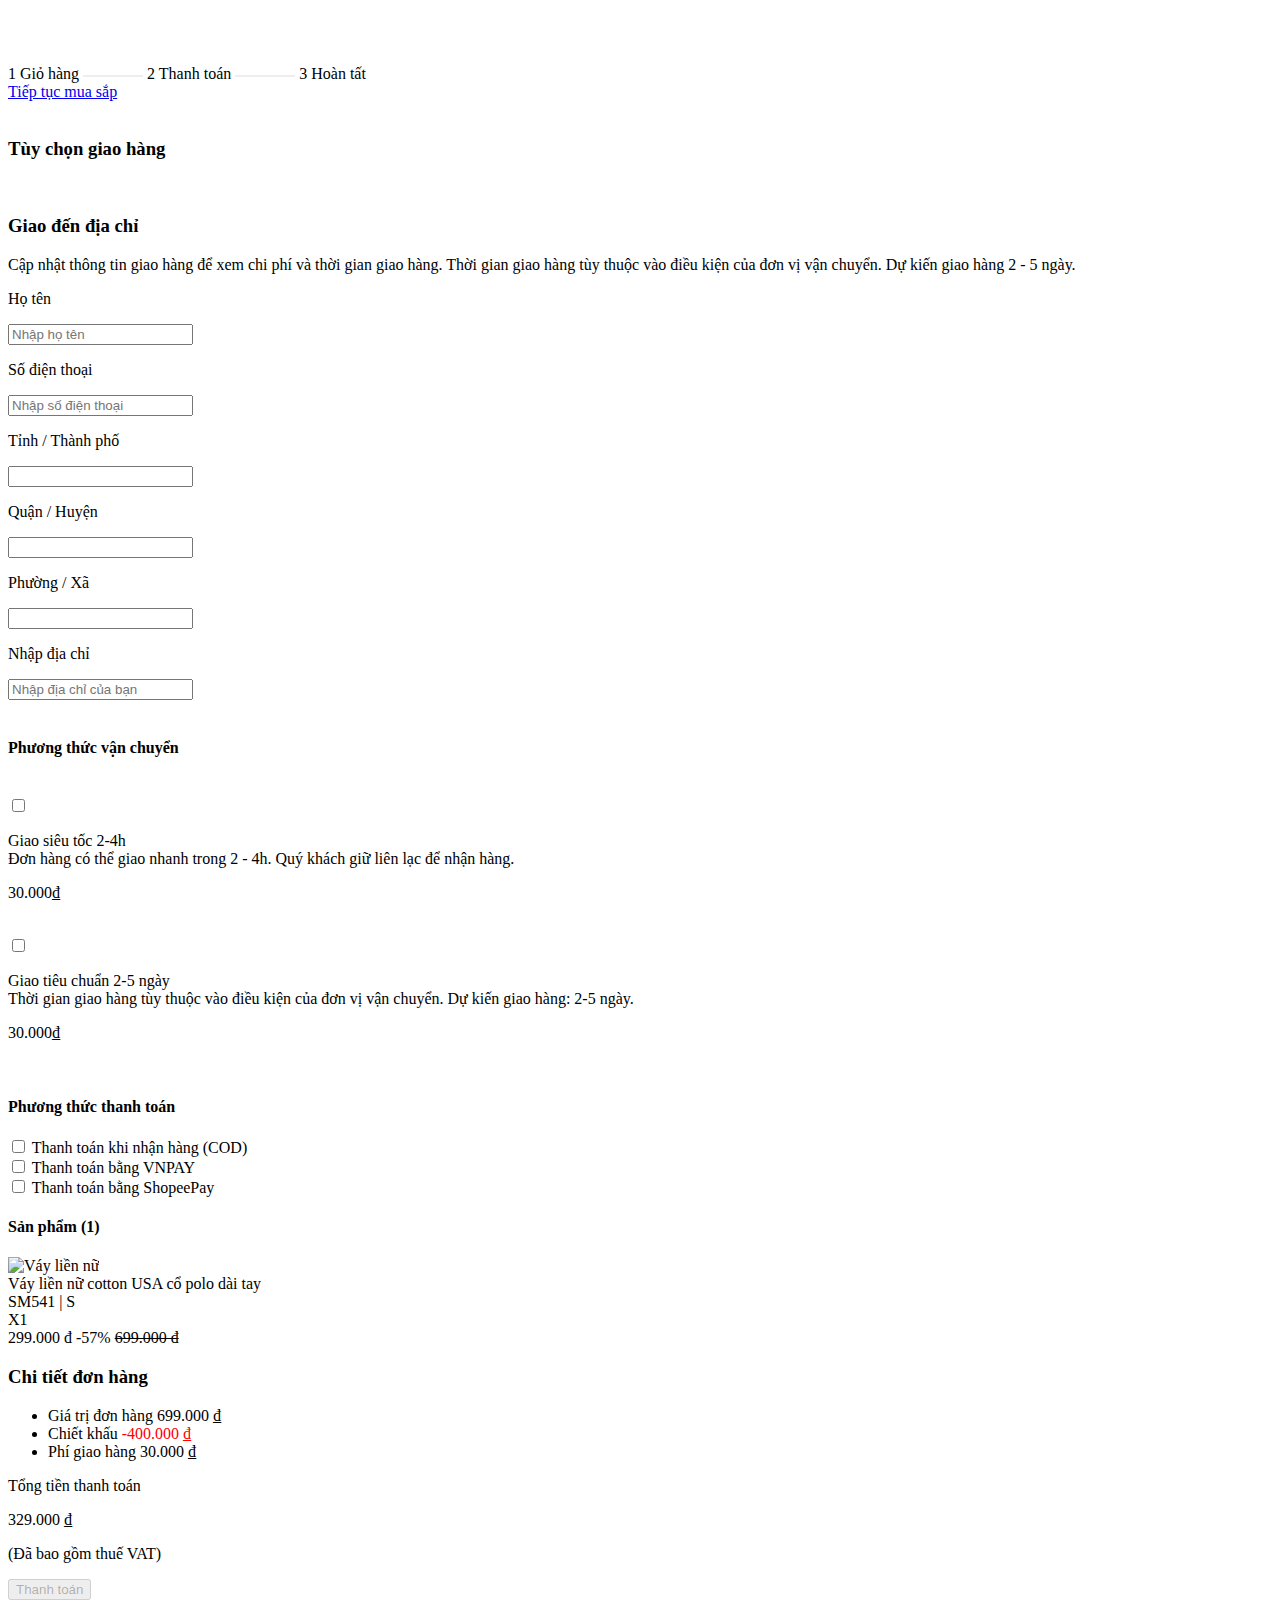
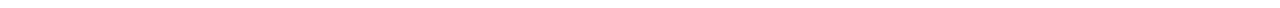
==== html/checkout.html @ fe676ab5 "crud danhmuc" ====
<!DOCTYPE html>
<html lang="en">

<head>
    <meta charset="UTF-8">
    <meta name="viewport" content="width=device-width, initial-scale=1.0">
    <link rel="stylesheet" href="css/style.css">
    <title>Checkout</title>
</head>

<body>
    <div id="header-checkout">
        <a href="index.html">
            <img src="images/logo.svg" alt="" width="70px">
        </a>
        <div class="menu">
            <span class="number">1 </span> <span>Giỏ hàng</span>
            <svg width="60" height="53">
                <line x1="0" y1="50" x2="200" y2="50" stroke="#ddd" stroke-width="1" />
            </svg>
            <span class="number">2 </span> <span>Thanh toán</span>
            <svg width="60" height="53">
                <line x1="0" y1="50" x2="200" y2="50" stroke="#ddd" stroke-width="1" />
            </svg>
            <span class="number">3 </span> <span>Hoàn tất</span>
        </div>
        <a href="index.html">Tiếp tục mua sắp</a>
    </div>
    <div id="checkout">
        <div class="main">
            <div class="thongtin">
                <div>
                    <img src="images/vitri.png" alt="">
                    <h3>Tùy chọn giao hàng</h3>
                </div>
                <div class="border">
                <div class="icon">
                    <img src="images/chamtron.avif" alt="">
                    <h3>Giao đến địa chỉ</h3>
                </div>
                    <p>
                    Cập nhật thông tin giao hàng để xem chi phí và thời gian giao hàng. Thời gian giao hàng tùy thuộc
                    vào điều kiện của đơn vị vận chuyển. Dự kiến giao hàng 2 - 5 ngày.
                </p>
                
            </div>
                <div class="thongtin1">
                    <div class="thongtin1-1">
                        <p>Họ tên</p>
                        <input type="text" placeholder="Nhập họ tên">
                    </div>
                    <div class="thongtin1-1">
                        <p>Số điện thoại</p>
                        <input type="text" placeholder="Nhập số điện thoại">
                    </div>
                </div>
                <div class="thongtin2">
                    <div class="thongtin1-1">
                        <p>Tỉnh / Thành phố</p>
                        <input type="text">
                    </div>
                    <div class="thongtin1-1">
                        <p>Quận / Huyện</p>
                        <input type="text">
                    </div>
                    <div class="thongtin1-1">
                        <p>Phường / Xã</p>
                        <input type="text">
                    </div>
                </div>
                <div class="thongtin1-1">
                    <p>Nhập địa chỉ</p>
                    <input type="text" placeholder="Nhập địa chỉ của bạn">
                </div>
            </div>
            <div class="vanchuyen">
                <div>
                    <img src="images/pttt.png" alt="">
                    <h4>Phương thức vận chuyển</h4>
                </div>
                <br>
                <div class="checkbox1">
                <input type="checkbox">
                <p>Giao siêu tốc 2-4h <br>
                Đơn hàng có thể giao nhanh trong 2 - 4h. Quý khách giữ liên lạc để nhận hàng.</p>
                <p>30.000₫</p>
            </div>
            <br>
            <div class="checkbox1">
                <input type="checkbox" name="" id="">
                <p>Giao tiêu chuẩn 2-5 ngày <br>
                Thời gian giao hàng tùy thuộc vào điều kiện của đơn vị vận chuyển. Dự kiến giao hàng: 2-5 ngày.</p>
                <p>30.000₫</p>
            </div>
        </div>
            <div class="thanhtoan">
                <div class="icon">
                    <img src="images/wallet-icon.svg" alt="">
                    <h4>Phương thức thanh toán</h4>
                </div>
                <div class="checkbox">
                    <input type="checkbox"><img src="images/cod.svg" alt=""> Thanh toán khi nhận hàng (COD) <br>
                </div>
                <div class="checkbox">
                    <input type="checkbox"><img src="images/vnpay.svg" alt=""> Thanh toán bằng VNPAY <br>
                </div>
                <div class="checkbox">
                    <input type="checkbox"><img src="images/shopeepay.svg" alt=""> Thanh toán bằng ShopeePay <br>
                </div>

            </div>
            <div class="product-container">
                <h4>Sản phẩm (1)</h4>
                <div class="product-item">
                    <img src="images/cv-nu-kaki.webp" alt="Váy liền nữ" class="product-image">
                    <div class="product-info">
                        <div class="product-title">Váy liền nữ cotton USA cổ polo dài tay
                        <div class="product-details">
                            <span class="product-code">SM541</span> | <span class="product-size">S</span>
                        </div>
                    </div>
                        <div class="product-quantity">X1</div>
                        <div class="product-price">
                            <span class="current-price">299.000 đ</span>
                            <span class="discount">-57%</span>
                            <del class="original-price">699.000 đ</del>
                        </div>
                    </div>
                </div>
            </div>            
        </div>
        <div class="sidebar">
            <h3>Chi tiết đơn hàng</h3>
            <ul>
                <li>Giá trị đơn hàng <span>699.000 ₫</span></li>
                <li>Chiết khấu <span style="color: red;">-400.000 ₫</span></li>
                <li>Phí giao hàng <span>30.000 ₫</span></li>
            </ul>
            <div class="total">
                <div>
                    <p>Tổng tiền thanh toán</p>
                    <p class="total-amount">329.000 ₫</p>
                </div>
                <p class="note">(Đã bao gồm thuế VAT)</p>
            </div>
            <button class="pay-button" disabled>Thanh toán</button>
        </div>

    </div>
</body>

</html>
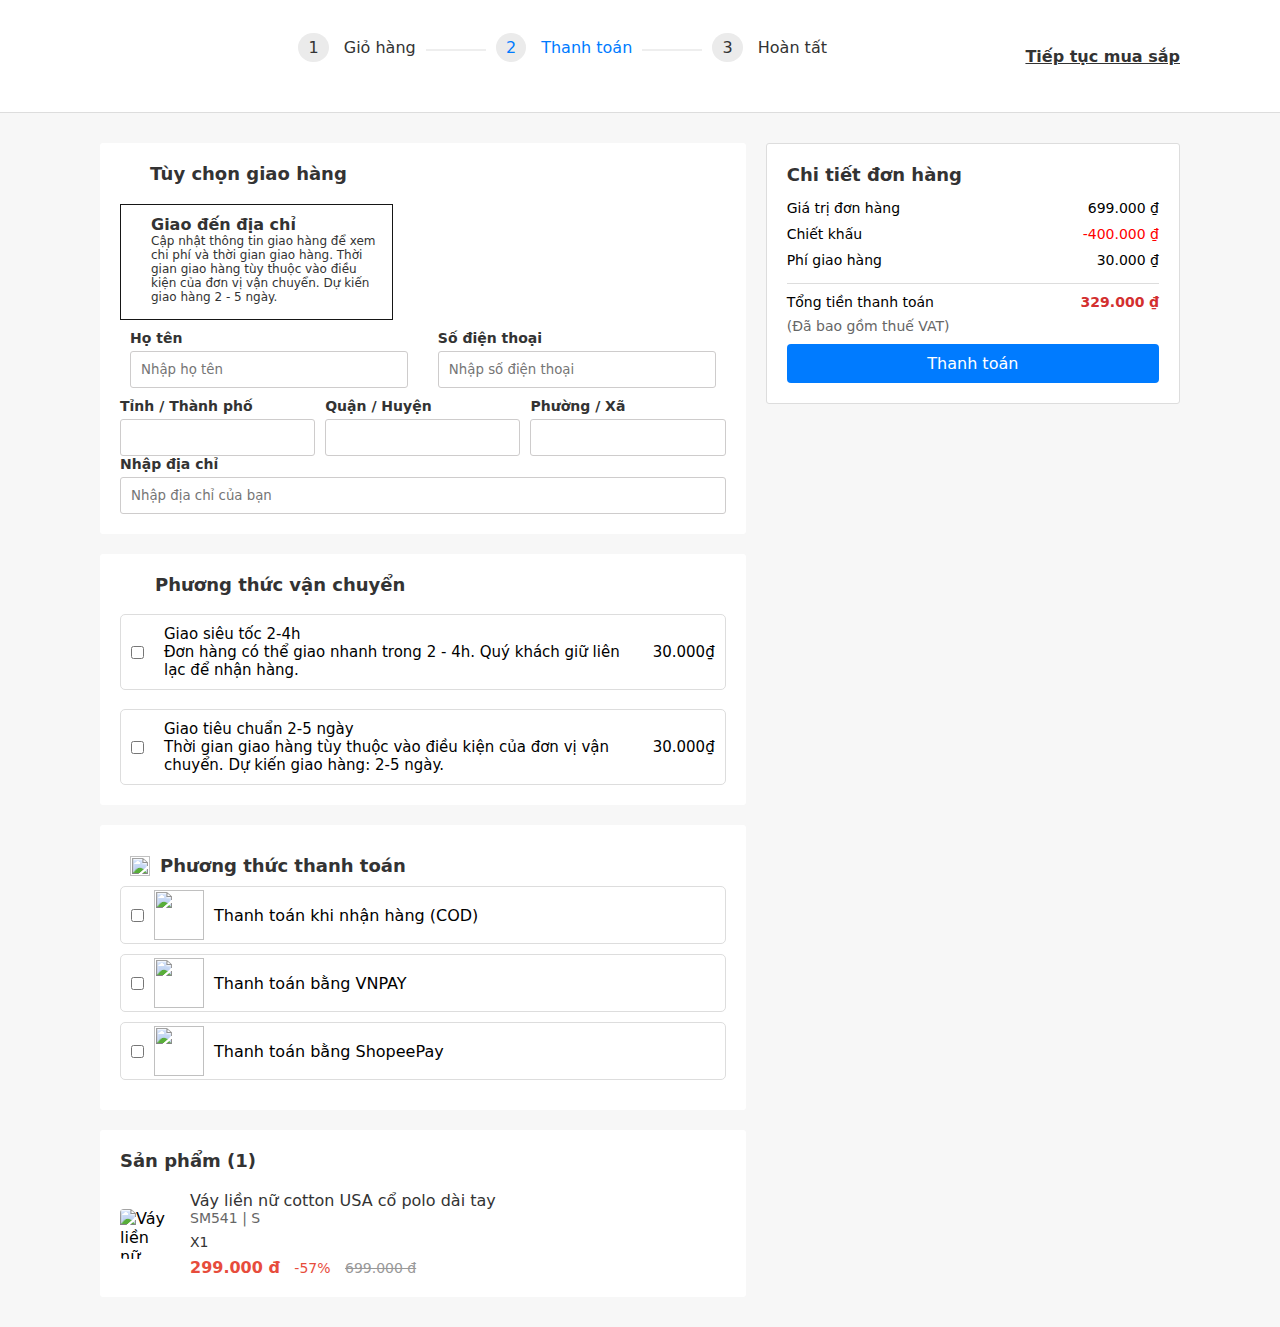
==== commit 19729dac: "Home , Admin" ====
--- a/html/checkout.html
+++ b/html/checkout.html
@@ -4,7 +4,7 @@
 <head>
     <meta charset="UTF-8">
     <meta name="viewport" content="width=device-width, initial-scale=1.0">
-    <link rel="stylesheet" href="css/style.css">
+    <link rel="stylesheet" href="/css/style.css">
     <title>Checkout</title>
 </head>
 
--- a/css/style.css
+++ b/css/style.css
@@ -0,0 +1,1207 @@
+* {
+  margin: 0;
+  padding: 0;
+  box-sizing: border-box;
+  font-family: system-ui, -apple-system, BlinkMacSystemFont, 'Segoe UI', Roboto, Oxygen, Ubuntu, Cantarell, 'Open Sans', 'Helvetica Neue', sans-serif;
+}
+
+ul li {
+  list-style: none;
+}
+
+a {
+  text-decoration: none;
+  color: #333;
+}
+
+a:hover {
+  /* color: red; */
+  color: inherit;
+}
+
+/* header all */
+#header {
+  position: sticky;
+  top: 0;
+  z-index: 1000;
+  width: 100%;
+  background-color: white;
+}
+
+#header .header-top {
+  background-color: #333f49;
+  text-align: center;
+  color: #d8b760;
+  padding: 5px;
+}
+
+#header .menu {
+  display: flex;
+  justify-content: space-between;
+  align-items: center;
+  padding: 0 100px;
+  border: 1px solid #f4f4f4;
+}
+
+#header .menu ul li a:hover {
+  color: #e2231a;
+}
+
+/* #header .menu a.active{
+  color: red;
+  } */
+#header .icon p:hover {
+  color: #e2231a;
+}
+
+/* menu  */
+.left {
+  display: flex;
+  align-items: center;
+}
+
+.left ul {
+  display: flex;
+  list-style: none;
+
+}
+
+.left ul li {
+  margin: 0 18px;
+}
+
+.left ul li a {
+  text-decoration: none;
+  color: #333;
+  font-size: 16px;
+}
+
+.right {
+  display: flex;
+  align-items: center;
+}
+
+.search-box {
+  display: flex;
+  align-items: center;
+  border-radius: 20px;
+  padding: 5px 10px;
+  background-color: rgb(245, 245, 245);
+  margin-right: 15px;
+}
+
+.search-box input {
+  border: none;
+  background: none;
+  outline: none;
+  padding-left: 5px;
+}
+
+.icon {
+  align-items: center;
+  text-align: center;
+  margin-left: 10px;
+  margin-top: 10px;
+}
+
+.icon p {
+  font-size: 14px;
+  margin-top: 5px;
+  color: #333;
+}
+
+.icon a {
+  text-decoration: none;
+}
+
+/* header giohang */
+#header1 .header-top {
+  background-color: #333f49;
+  text-align: center;
+  color: #d8b760;
+  padding: 5px;
+}
+
+#header1 .menu {
+  margin: 0;
+  padding: 0;
+  display: flex;
+  justify-content: space-between;
+  align-items: center;
+  padding: 0 100px;
+
+}
+
+#header1 .menu ul li a:hover {
+  color: #e2231a;
+}
+
+#header1 .icon p:hover {
+  color: #e2231a;
+}
+
+/* ghim giohang */
+.cart-summary {
+  position: relative;
+  /* Ban đầu ở vị trí bình thường */
+  transition: all 0.3s ease;
+  /* Hiệu ứng mượt khi chuyển đổi */
+  text-align: center;
+  border-top: 1px solid #ccc;
+  /* Đổi màu theo ý muốn */
+  font-size: 18px;
+  background-color: white;
+  padding: 10px 0px;
+}
+
+.cart-summary.sticky {
+  position: fixed;
+  top: 0;
+  /* Đảm bảo không có khoảng hở */
+  left: 0;
+  width: 100%;
+  background-color: white;
+  padding: 10px 0;
+  /* Khoảng cách bên trong */
+  margin: 0;
+  /* Loại bỏ margin */
+  text-align: center;
+  z-index: 1000;
+  box-shadow: 0 2px 5px rgba(0, 0, 0, 0.1);
+}
+
+/* header checkout  */
+#header-checkout {
+  display: flex;
+  padding: 0px 100px;
+  align-items: center;
+  /* Căn giữa theo chiều dọc */
+  justify-content: space-between;
+  background-color: #fff;
+  border-bottom: 1px solid #ddd;
+}
+
+#header-checkout .menu {
+  flex-grow: 1;
+  /* Chiếm không gian còn lại */
+  text-align: center;
+  /* Căn giữa nội dung */
+  font-size: 16px;
+  /* Kích thước chữ */
+  color: #333;
+  padding-bottom: 50px;
+}
+
+#header-checkout .menu span {
+  margin: 0 30px;
+  /* Khoảng cách giữa các mục menu */
+  display: inline-block;
+}
+
+#header-checkout .menu span {
+  font-size: 16px;
+  color: #333;
+  margin: 0 5px;
+}
+
+#header-checkout .menu .number {
+  background-color: #ebebeb;
+  padding: 5px 10px;
+  border-radius: 100%;
+}
+
+#header-checkout .menu span:nth-child(4) {
+  color: #007bff;
+  /* Highlight step 2 */
+}
+
+#header-checkout .menu span:nth-child(5) {
+  color: #007bff;
+  /* Highlight step 2 */
+}
+
+#header-checkout a {
+  text-decoration: none;
+  /* Xóa gạch chân */
+  font-weight: bold;
+  /* Chữ đậm */
+  margin-left: 20px;
+  text-decoration: underline;
+  /* Khoảng cách từ menu */
+}
+
+/* main home  */
+.main-content {
+  display: grid;
+  grid-template-columns: repeat(3, 1fr);
+  padding: 10px 100px;
+  gap: 20px;
+  border-bottom: 1px solid #d8d8d8;
+  background-color: white;
+}
+
+.content {
+  display: flex;
+}
+
+.content img {
+  width: 45px;
+  height: 45px;
+}
+
+#main .content span {
+  padding-left: 20px;
+  font-weight: bold;
+  color: #252525;
+}
+
+.content p {
+  padding-left: 20px;
+  color: #333;
+  font-size: 14px;
+}
+
+#main .products {
+  padding: 15px 100px;
+}
+
+#main .products img {
+  width: 100%;
+  padding-bottom: 50px;
+}
+
+#main .product {
+  display: grid;
+  grid-template-columns: repeat(4, 1fr);
+  gap: 20px;
+}
+
+/* main chitiet  */
+#main-detail {
+  display: flex;
+  background-color: #f9f9f9;
+  padding: 30px 100px;
+}
+
+#main-detail .images img {
+  width: 50%;
+}
+
+#main-detail .product-detail {
+  width: 90%;
+}
+
+#main-detail .product-detail .product-title {
+  font-size: 20px;
+}
+
+#main-detail .product-detail .product-id {
+  font-size: 15px;
+  display: flex;
+  font-weight: lighter;
+}
+
+#main-detail .product-detail .product-id p {
+  font-weight: 400;
+  margin-left: 5px;
+}
+
+#main-detail .product-detail .product-price {
+  font-size: 20px;
+  font-weight: bold;
+}
+
+#main-detail .product-detail .product-sale {
+  color: red;
+}
+
+#main-detail .product-detail .product-sale del {
+  color: #888;
+  margin-right: 10px;
+}
+
+#main-detail .product-detail .product-size {
+  margin-top: 20px;
+  margin-bottom: 20px;
+}
+
+#main-detail .product-detail .product-size span {
+  width: 50px;
+  /* Chiều rộng */
+  height: 50px;
+  /* Chiều cao */
+  display: inline-block;
+  /* Đảm bảo width/height áp dụng cho span */
+  border: 1px solid rgb(222, 222, 222);
+  text-align: center;
+  line-height: 46px;
+  margin-right: 10px;
+}
+
+#main-detail .product-detail .product-button {
+  background-color: #da291c;
+  width: 70%;
+  color: white;
+  border: none;
+  border-radius: 5px;
+  padding: 10px;
+  font-size: 16px;
+  font-family: Verdana, Geneva, Tahoma, sans-serif;
+  margin-bottom: 20px;
+}
+
+#main-detail .accordion-item,
+.accordion-header,
+.accordion-body,
+.accordion-button {
+  background-color: #f9f9f9;
+  /* Màu nền áp dụng chung */
+  color: #333;
+  /* Màu chữ áp dụng chung */
+}
+
+#detail .contents {
+  display: grid;
+  padding: 0 100px;
+  grid-template-columns: repeat(3, 1fr);
+  gap: 20px;
+  background-color: #f9f9f9;
+}
+
+#detail .content span {
+  margin-left: 20px;
+  font-weight: 600;
+  font-size: 14px;
+  font-family: Verdana, Geneva, Tahoma, sans-serif;
+}
+
+#detail h4 {
+  margin-top: 30px;
+}
+
+#detail .products {
+  padding: 15px 100px;
+  background-color: #f9f9f9;
+}
+
+#detail .products img {
+  width: 100%;
+  padding-bottom: 50px;
+}
+
+#detail .product {
+  display: grid;
+  grid-template-columns: repeat(4, 1fr);
+  gap: 20px;
+}
+
+
+
+/* main myacc  */
+#content {
+  display: flex;
+  padding: 0 100px;
+  background-color: #f7f7f7;
+  gap: 30px;
+}
+
+#content .sidebar {
+  width: 30%;
+  border: 1px solid #eeeeee;
+  margin: 20px 0px;
+  border-radius: 10px;
+}
+
+#content .sidebar .avt{
+  text-align: center;
+  font-size: 17px;
+  font-weight: bold;
+  font-family: Verdana, Geneva, Tahoma, sans-serif;
+}
+
+#content .sidebar .avt img {
+  width: 100px;
+  height: 100px;
+  border-radius: 50%;
+  border: 2px solid #666;
+}
+
+#content .sidebar .sbcon {
+  border-radius: 5px;
+  padding: 15px;
+}
+
+#content .sidebar .sbcon span {
+  font-size: 14px;
+  font-family: Verdana, Geneva, Tahoma, sans-serif;
+  margin-left: 20px;
+}
+
+#content .sidebar .sbcon:hover {
+  background-color: #edf1f5;
+}
+
+#content .sidebar .sbcon img {
+  width: 28px;
+  background-color: #f7f7f7;
+  border-radius: 3px;
+  padding: 2px;
+}
+#content .sidebar a{
+  text-decoration: none;
+  color: #252525;
+}
+#content .main-myacc {
+  width: 70%;
+  background-color: white;
+  border: 1px solid #ececec;
+  padding: 20px;
+  margin: 20px 0px;
+  border-radius: 10px;
+}
+
+#content .main-myacc p {
+  font-size: 20px;
+  font-weight: bold;
+}
+
+#content .main-myacc div {
+  margin: 10px;
+}
+
+#content .main-myacc span {
+  font-size: 14px;
+  font-weight: 500;
+  font-family: Verdana, Geneva, Tahoma, sans-serif;
+}
+
+#content .main-myacc .uudai {
+  color: #555;
+  font-size: 12px;
+}
+
+#content .main-myacc input {
+  width: 100%;
+  border: none;
+  border-radius: 5px;
+  border: 1px solid rgb(199, 199, 199);
+  padding: 8px;
+  background-color: #edf1f5;
+}
+#content .edit-acc button {
+  width: 100%;
+  border: none;
+  border-radius: 5px;
+  border: 1px solid rgb(199, 199, 199);
+  padding: 8px;
+  color:white;
+  font-weight: bolder;
+  background-color: #da291c;
+}
+
+/* main checkout */
+
+#checkout {
+  background-color: #f7f7f7;
+  display: flex;
+  padding: 30px 100px;
+}
+
+/* Phần container chính */
+.thongtin {
+  width: 97%;
+  padding: 20px;
+  color: #333;
+  background-color: white;
+  border-radius: 3px;
+}
+
+/* Header */
+.thongtin>div:first-child {
+  display: flex;
+  align-items: center;
+  margin-bottom: 20px;
+}
+
+.thongtin>div:first-child img {
+  width: 20px;
+  margin-right: 10px;
+}
+
+.thongtin>div:first-child h3 {
+  font-size: 18px;
+  margin: 0;
+}
+
+.thongtin .icon {
+  display: flex;
+  margin: 0;
+}
+
+.thongtin .icon h3 {
+  font-size: 16px;
+  font-weight: bold;
+}
+
+.thongtin .icon img {
+  width: 20px;
+  padding-right: 5px;
+}
+
+.thongtin .border {
+  width: 45%;
+  padding: 10px;
+  border: 1px solid #161616;
+}
+
+.thongtin .border p {
+  font-weight: lighter;
+  font-size: 12px;
+  padding-left: 20px;
+}
+
+.thongtin1 {
+  display: grid;
+  grid-template-columns: repeat(2, 1fr);
+  gap: 10px;
+}
+
+.thongtin2 {
+  display: grid;
+  grid-template-columns: repeat(3, 1fr);
+  gap: 10px;
+}
+
+.thongtin1 .thongtin1-1 {
+  padding: 10px;
+}
+
+.thongtin p {
+  padding-bottom: 5px;
+  font-size: 14px;
+  font-weight: bolder;
+}
+
+.thongtin input {
+  border-radius: 3px;
+  border: none;
+  border: 1px solid #cecccc;
+  padding: 10px;
+  width: 100%;
+}
+
+.sidebar {
+  width: 60%;
+  height: 100%;
+  background-color: white;
+  padding: 20px;
+  border-radius: 3px;
+  border: 1px solid #ddd;
+}
+
+.sidebar h3 {
+  font-size: 18px;
+  margin-bottom: 15px;
+  color: #333;
+}
+
+.sidebar ul {
+  list-style: none;
+  padding: 0;
+  margin: 0;
+}
+
+.sidebar ul li {
+  display: flex;
+  justify-content: space-between;
+  font-size: 14px;
+  margin-bottom: 10px;
+}
+
+.sidebar p {
+  font-size: 14px;
+  margin: 10px 0;
+}
+
+.sidebar .total {
+  margin-top: 15px;
+  border-top: 1px solid #ddd;
+  padding-top: 10px;
+}
+
+.sidebar .total div {
+  display: flex;
+  justify-content: space-between;
+}
+
+.sidebar .total p {
+  margin: 0;
+  font-size: 14px;
+}
+
+.sidebar .total-amount {
+  font-size: 18px;
+  font-weight: bold;
+  color: #d32f2f;
+  margin-top: 5px;
+}
+
+.sidebar .note {
+  font-size: 6px;
+  color: #666;
+  padding: 8px 0px 10px 0px;
+}
+
+.pay-button {
+  width: 100%;
+  padding: 10px;
+  background-color: #007bff;
+  border: none;
+  border-radius: 4px;
+  color: #fff;
+  font-size: 16px;
+  cursor: not-allowed;
+}
+
+.vanchuyen {
+  margin-top: 20px;
+  width: 97%;
+  padding: 20px;
+  border-radius: 3px;
+  background-color: white;
+}
+
+.vanchuyen div {
+  display: flex;
+  align-items: center;
+}
+
+.vanchuyen img {
+  width: 25px;
+  margin-right: 10px;
+}
+
+.vanchuyen h4 {
+  margin: 0;
+  font-size: 18px;
+  color: #333;
+}
+
+.checkbox1 {
+  border: 1px solid #ddd;
+  padding: 10px;
+  border-radius: 5px;
+  padding-left: 10px;
+  display: grid;
+  gap: 10px;
+}
+
+.vanchuyen input[type="checkbox"] {
+  margin-right: 10px;
+}
+
+.vanchuyen p {
+  font-size: 15px;
+}
+
+.thanhtoan {
+  width: 97%;
+  margin: 20px 0;
+  padding: 20px;
+  border-radius: 3px;
+  background-color: white;
+}
+
+.thanhtoan div {
+  display: flex;
+  align-items: center;
+  margin-bottom: 10px;
+}
+
+.thanhtoan .icon img {
+  height: 20px;
+  width: 20px;
+  margin-right: 10px;
+}
+
+.thanhtoan img {
+  height: 50px;
+  width: 50px;
+  margin-right: 10px;
+}
+
+.thanhtoan h4 {
+  margin: 0;
+  font-size: 18px;
+  color: #333;
+}
+
+.thanhtoan input[type="checkbox"] {
+  margin-right: 10px;
+}
+
+.thanhtoan br {
+  margin-bottom: 5px;
+}
+
+.thanhtoan input[type="checkbox"]+img {
+  vertical-align: middle;
+}
+
+.checkbox {
+  border: 1px solid #ddd;
+  padding: 3px;
+  border-radius: 5px;
+  padding-left: 10px;
+}
+
+.product-container {
+  width: 97%;
+  padding: 20px;
+  border-radius: 3px;
+  background-color: white;
+}
+
+h4 {
+  font-size: 18px;
+  margin-bottom: 20px;
+  color: #333;
+}
+
+.product-item {
+  display: flex;
+  align-items: center;
+  gap: 20px;
+
+}
+
+.product-image {
+  width: 90px;
+  object-fit: cover;
+  border-radius: 8px;
+}
+
+.product-info {
+  flex: 1;
+}
+
+.product-title {
+  font-size: 16px;
+  font-weight: 500;
+  color: #333;
+  margin-bottom: 8px;
+}
+
+.product-details {
+  font-size: 14px;
+  color: #666;
+  margin-bottom: 8px;
+}
+
+.product-quantity {
+  font-size: 14px;
+  color: #333;
+  margin-bottom: 8px;
+}
+
+.product-price {
+  font-size: 14px;
+  color: #333;
+}
+
+.current-price {
+  font-size: 16px;
+  font-weight: bold;
+  color: #e74c3c;
+  margin-right: 10px;
+}
+
+.discount {
+  font-size: 14px;
+  color: #e74c3c;
+  margin-right: 10px;
+}
+
+.original-price {
+  font-size: 14px;
+  color: #999;
+  text-decoration: line-through;
+}
+
+/* main all */
+#main {
+  /* background-color: rgb(251, 251, 251); */
+  width: 100%;
+}
+
+/* main dangnhap */
+#main .login {
+  padding: 50px 200px;
+}
+
+#main .login h3 {
+  text-align: center;
+}
+
+#main .border {
+  border: 1px solid gray;
+  border-radius: 10px;
+}
+
+#main .border a {
+  text-decoration: underline;
+  color: #007bff;
+}
+
+#main .border a:hover {
+  color: #0468d2;
+}
+
+#main .border img {
+  border-radius: 10px;
+  width: 100%;
+}
+
+/* main giohang */
+.col-md-2 img {
+  width: 120px;
+}
+
+del {
+  color: gray;
+}
+
+.row {
+  padding-left: 7%;
+  padding-top: 20px;
+}
+
+/* main danhmuc */
+#category {
+  display: flex;
+  border-top: 1px solid rgb(128, 128, 128);
+  margin: 0;
+  padding: 0 100px;
+}
+
+#category .sidebar-cate {
+  height: 600px;
+  max-height: 600px;
+  overflow-y: auto;
+  border: 1px solid #ebebeb;
+  padding: 5px;
+  background-color: white;
+}
+.sidebar-cate ol,
+.sidebar-cate ul {
+  padding-left: 1rem;
+  background-color: white;
+}
+#category .sidebar-cate button{
+  background-color: white;
+}
+#category .sidebar-cate .accordion-body{
+  padding: 0;
+  margin: 0;
+}
+.accordion-body ul li a {
+  text-decoration: none;
+  color: #252525;
+}
+
+.accordion-body ul li a:hover {
+  text-decoration: underline;
+  color: red;
+}
+
+
+#category .sidebar-cate {
+  width: 25%;
+  margin-right: 10px;
+  padding: 10px;
+}
+
+#category .sidebar-cate li {
+  background-color: white;
+}
+#category .sidebar-cate li {
+  border-bottom: 1px solid rgb(233, 223, 223);
+  background-color: white;
+  padding: 15px;
+  font-size: 16px;
+  margin: 0;
+}
+#category .sidebar-cate .accordion-item{
+  padding: 0;
+  margin: 0;
+}
+#accordionFlushExample,
+.accordion-item,
+.accordion-header,
+.accordion-collapse {
+  border: none;
+  background-color: #ffffff;
+}
+
+#category .main {
+  width: 75%;
+  display: grid;
+  grid-template-columns: repeat(3, 1fr);
+  gap: 10px;
+  background-color: #f9f9f9;
+  padding: 30px;
+}
+
+#category .item {
+  flex: 1;
+}
+
+#category .item img {
+  width: 220px;
+}
+
+#category .item a {
+  color: #252525;
+  font-size: 16px;
+  text-decoration: none;
+}
+#category .item a img{
+  margin-bottom: 10px;
+}
+
+#category .item .sale {
+  display: flex;
+}
+#category .sale p{
+  margin-left: 5px;
+}
+
+#category .item-title:hover {
+  color: red;
+}
+#category .sale p:hover {
+  color: red;
+}
+
+/* footer all */
+#footer {
+  background-color: #fff;
+  margin-top: 20px;
+  padding: 0 100px;
+}
+
+#footer .footer-top {
+  display: flex;
+  justify-content: space-between;
+}
+
+#footer .footer-top .footer-title {
+  margin-bottom: 20px;
+}
+
+#footer .footer-top .congty {
+  width: 30%;
+  font-size: 16px;
+}
+
+#footer .logo img {
+  margin: 10px;
+  border-radius: 5px;
+  box-shadow: 0px 1px 2px rgba(48, 48, 48, 0.1),
+    0px 1px 2px rgba(46, 46, 46, 0.06);
+}
+
+#footer .footer-top .thuonghieu {
+  width: 13%;
+  font-size: 16px;
+}
+
+#footer .footer-top .hotro {
+  width: 26%;
+  font-size: 16px;
+}
+
+#footer .footer-top .down {
+  width: 25%;
+  font-size: 16px;
+}
+
+#footer .footer-top .application {
+  display: flex;
+}
+
+#footer .footer-top .application ul {
+  list-style: none;
+}
+
+/* menu footer */
+.menu-phu ul {
+  list-style-type: none;
+  padding: 0;
+  margin: 0;
+}
+
+.menu-phu li {
+  margin: 5px 0;
+}
+
+.menu-phu a {
+  text-decoration: none;
+  color: #161616;
+}
+
+/* footer down  */
+.application {
+  display: flex;
+  align-items: center;
+  justify-content: flex-start;
+  gap: 10px;
+  margin-bottom: 20px;
+}
+
+.application img {
+  width: 110px;
+}
+
+.application ul {
+  list-style: none;
+  padding: 0;
+  margin: 0;
+}
+
+.application ul .li1 {
+  margin-bottom: 10px;
+}
+
+.application ul li a img {
+  width: 140px;
+  height: auto;
+}
+
+/* footer 2024 */
+#footer .footer-bottom {
+  display: flex;
+  justify-content: space-between;
+  align-items: center;
+  margin-bottom: 10px;
+}
+
+#footer .text-content {
+  text-align: center;
+}
+
+/* footer giohang */
+#footer-summary {
+  
+  left: 0;
+  width: 100%;
+  background-color: white;
+  border-top: 1px solid #ccc;
+  box-shadow: 0 -1px 5px rgba(0, 0, 0, 0.1);
+  padding: 10px 20px;
+  text-align: center;
+  z-index: 1000;
+  
+}
+
+#footer-summary .discount-code {
+  display: flex;
+  justify-content: space-between;
+  font-size: 13px;
+  color: #555;
+  margin-bottom: 10px;
+}
+
+#footer-summary .subtotal {
+  display: flex;
+  justify-content: space-between;
+  font-size: 13px;
+  font-weight: bold;
+  color: #333;
+}
+
+#footer-summary .savings {
+  text-align: right;
+  color: red;
+  font-size: 13px;
+  margin-bottom: 10px;
+}
+
+.checkout-button {
+  background-color: #e2231a;
+  color: white;
+  font-size: 14px;
+  font-weight: bold;
+  padding: 8px;
+  width: 100%;
+  border: none;
+  cursor: pointer;
+  border-radius: 4px;
+}
+
+.checkout-button:hover {
+  background-color: #d11f17;
+}
+/* Thông báo giỏ hàng */
+.notification {
+  display: none; /* Ẩn mặc định */
+  position: absolute;
+  top: 50px; /* Điều chỉnh vị trí dưới giỏ hàng */
+  right: 0;
+  width: 300px;
+  background-color: #fff;
+  border: 1px solid #ccc;
+  border-radius: 8px;
+  box-shadow: 0 4px 8px rgba(0, 0, 0, 0.1);
+  padding: 10px;
+  z-index: 1000;
+  display: flex;
+  align-items: center;
+  gap: 10px;
+}
+
+/* Hình ảnh sản phẩm */
+.product-image {
+  width: 50px;
+  height: 50px;
+  object-fit: cover;
+  border-radius: 4px;
+}
+
+/* Nội dung thông báo */
+.notification-content p {
+  margin: 0;
+  font-size: 14px;
+  color: #333;
+}
+
+/* Nút "Xem giỏ hàng" */
+.view-cart-btn {
+  padding: 5px 10px;
+  background-color: #fff;
+  border: 1px solid #333;
+  border-radius: 4px;
+  cursor: pointer;
+  font-size: 14px;
+}
+
+.view-cart-btn:hover {
+  background-color: #f0f0f0;
+
+}
+.size-option {
+  padding: 5px 10px;
+  margin-right: 10px;
+  cursor: pointer;
+  border: 1px solid #ccc;
+  border-radius: 5px;
+}
+
+.size-option.selected {
+  background-color: #4CAF50;
+  color: white;
+  border-color: #4CAF50;
+}
+
+
+
